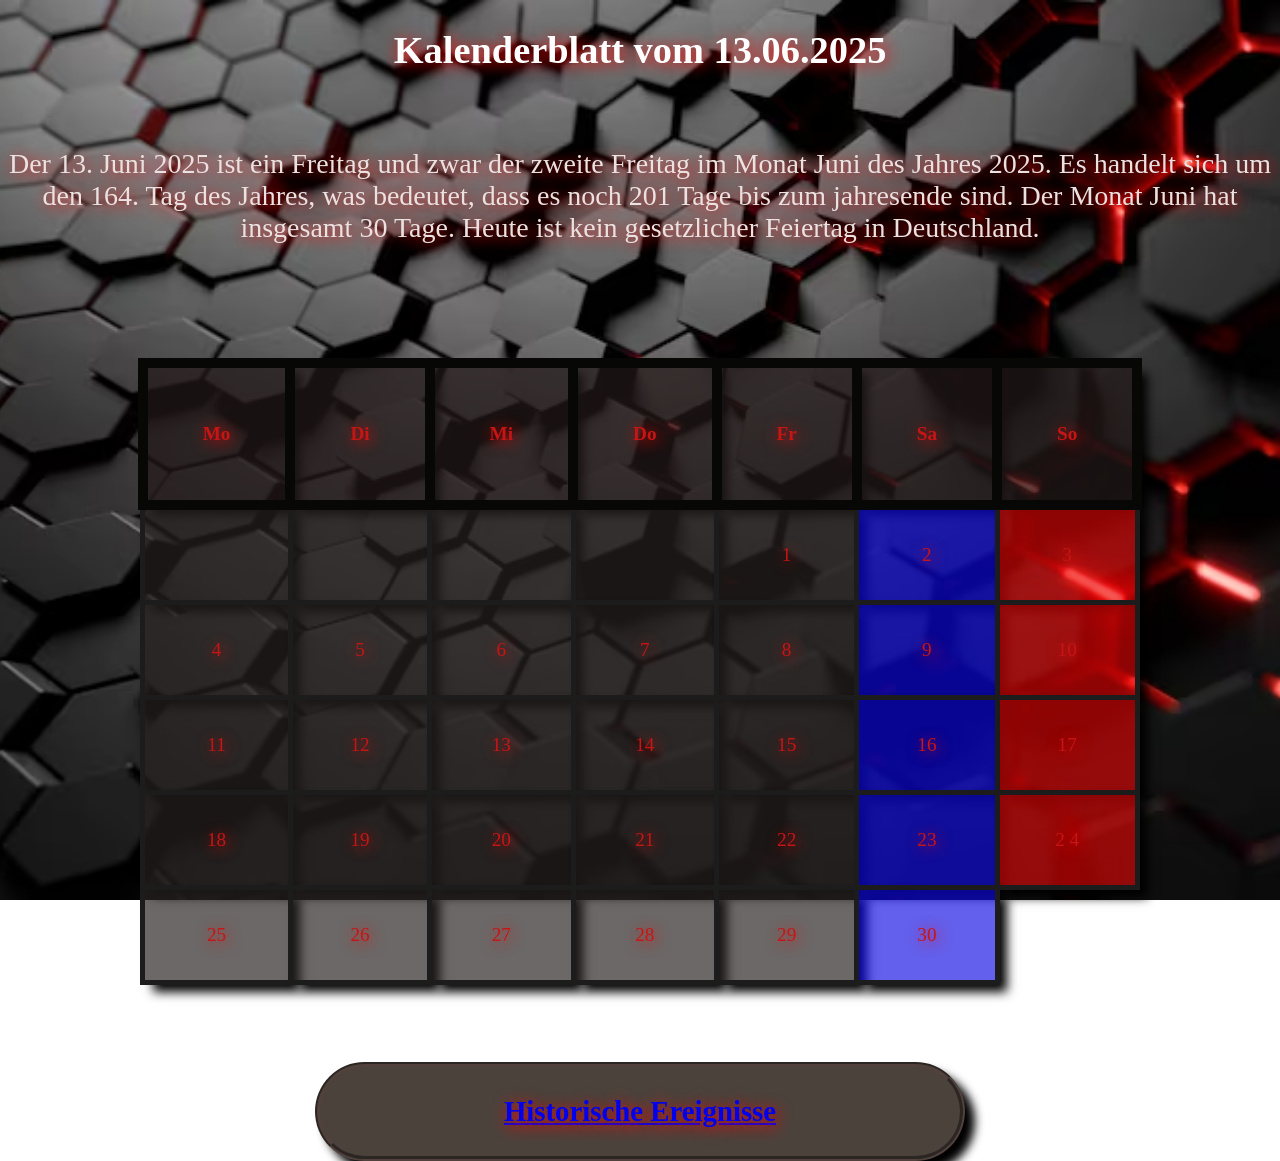
==== html_kalender/kalender_abgeschlossen_index.html @ be57ccbb "Code komprimiert und text-shadows hinzugefügt" ====
<!doctype html>
<html>

<head>
  <title> Kalenderblatt vom 13.06.2025</title>
  <link rel="stylesheet" href="style.css" />
<meta name="viewport" content ="width=device-width, initial-scale=0.75">
</head>
<div class="kalender">
  <p>

    <body>
      <h1 class="Kalenderblatt">Kalenderblatt vom 13.06.2025</h1>
      <br />
      <p class="obriger_text">
        Der 13. Juni 2025 ist ein Freitag und zwar der zweite Freitag im Monat Juni
        des Jahres 2025. Es handelt sich um den 164. Tag des Jahres, was bedeutet,
        dass es noch 201 Tage bis zum jahresende sind. Der Monat Juni hat insgesamt
        30 Tage. Heute ist kein gesetzlicher Feiertag in Deutschland.
      </p>
      <br>
      <table>
        <tr>
          <th>Mo</th>
          <th>Di</th>
          <th>Mi</th>
          <th>Do</th>
          <th>Fr</th>
          <th>Sa</th>
          <th>So</th>
        </tr>
        <tbody>
          <tr>
            <td></td>
            <td></td>
            <td></td>
            <td></td>
            <td>1</td>
            <td class="Samstag">2</td>
            <td class="Sonntag">3</td>
          </tr>
          <tr>
            <td>4</td>
            <td>5</td>
            <td>6</td>
            <td>7</td>
            <td>8</td>
            <td class="Samstag">9</td>
            <td class="Sonntag">10</td>
          </tr>
          <tr>
            <td>11</td>
            <td>12</td>
            <td>13</td>
            <td>14</td>
            <td>15</td>
            <td class="Samstag">16</td>
            <td class="Sonntag">17</td>
          </tr>
          <tr>
            <td>18</td>
            <td>19</td>
            <td>20</td>
            <td>21</td>
            <td>22</td>
            <td class="Samstag">23</td>
            <td class="Sonntag">2 4</td>
          </tr>
          <tr>
            <td>25</td>
            <td>26</td>
            <td>27</td>
            <td>28</td>
            <td>29</td>
            <td class="Samstag">30</td>
          </tr>
        </tbody>
      </table>
      <div class="historische_ereignisse">
        <p>
        <h2> <a href="historische_Ereignisse.html">Historische Ereignisse</a>
          </a>
        </h2>
        <ul id="historische_ereignisse"></ul>
  </p>

</div>
</body>

</html>
---- html_kalender/style.css ----
html,
body {
  width: 100%;
  height: 100%;
  margin: auto;
}
h1{
  color: rgb(255, 255, 255);
  text-shadow: 2px 2px 15px #f80505
}
h2 {
  text-align: center;
  text-shadow: 2px 2px 15px #f80505
}
.obriger_text {                                 //*Definiert den Text unter der Überschrift "Kalenderblatt vom 13.06.2025"*/
  font-size: 30px;
  color: rgb(235, 225, 225);
  text-shadow: 2px 2px 15px #f80505
}
table {
  /*Definiert die Tabelle*/
  border-collapse: collapse;
  width: 900px;
  margin: auto;
  margin-bottom: 6%;
  margin-top: 5%;
  box-shadow: 10px 10px 10px rgba(0, 0, 0.1.8);
}
th {                                          //*definiert die Kopfzeile der Tabelle*/
  color: rgb(165, 22, 117);
  text-shadow: 2px 2px 15px #f80505
}
.kalender {
  color: rgb(198, 21, 21);
  text-align: center;
  font-size: larger;
}
body {
                                              //*Definiert das Gesamtbild*/
  font-family: Arial, sans-serif, geneva;
  background-size: cover;
  background-repeat: no-repeat;
  background-position: center;
  background-attachment: fixed;
  margin: 0;
  min-height: 10h;
  background-image: url("assets/images/background.avif");
}
th,
td {
  /*Definiert die Kästchen der Tabelle*/
  border: 10px solid #070706;
  padding: 55px;
  text-align: center;
  background-color: #221919b4;
  box-shadow: 10px 10px 10px rgba(0, 0, 0, 1.8);
  text-shadow: 2px 2px 15px #f80505
}
td {
  /*Definiert Tabelle ohne Kopfzeile*/
  border: 5px solid #1d1c1c;
  height: 50px; /*Höhe von der Tabelle*/
  padding: 20px; /*Abstand von Schriften zum Rahmen*/
  text-align: center; /*Bestimmt wo die Zahl in den Kästen steht*/
  background-color: #25211fad;
  box-shadow: 10px 10px 10px rgba(0, 0, 0, 1.8);
}
td:hover {
  /*Gibt dem Text "Historische Ereignisse" gewisse Eigenschaften*/
  background-color: rgba(
    168,
    3,
    17,
    0.349
    ); /*Farbe wird rot, wenn man mit den Cursor drüber geht*/
}
.Samstag {
  /* Definiert die Spalte "Samtag"*/
  background-color: #0c08e4a4;
}
.Sonntag {
  /*Definiert die Spalte "Sonntag"*/
  background-color: #ee060698;
}
.historische_ereignisse {
  /*Definiert den Text "Historische Ereignisse"*/
  border: groove;
  border-color: #0705056c;
  border-width: 5px;
  border-radius: 90px;
  background-color: #4b423c;
  margin: auto;
  width: 50%;
  box-shadow: 10px 10px 10px rgba(0, 0, 0, 2.8);
}
.historische_ereignisse :hover {
  color: #8f5512;
  font-size: 24px;
  border-collapse: colla;
  text-align: center;
  width: 60%;
  margin: auto;
}
p {
  color: #070303;
  font-size: 28px;
}
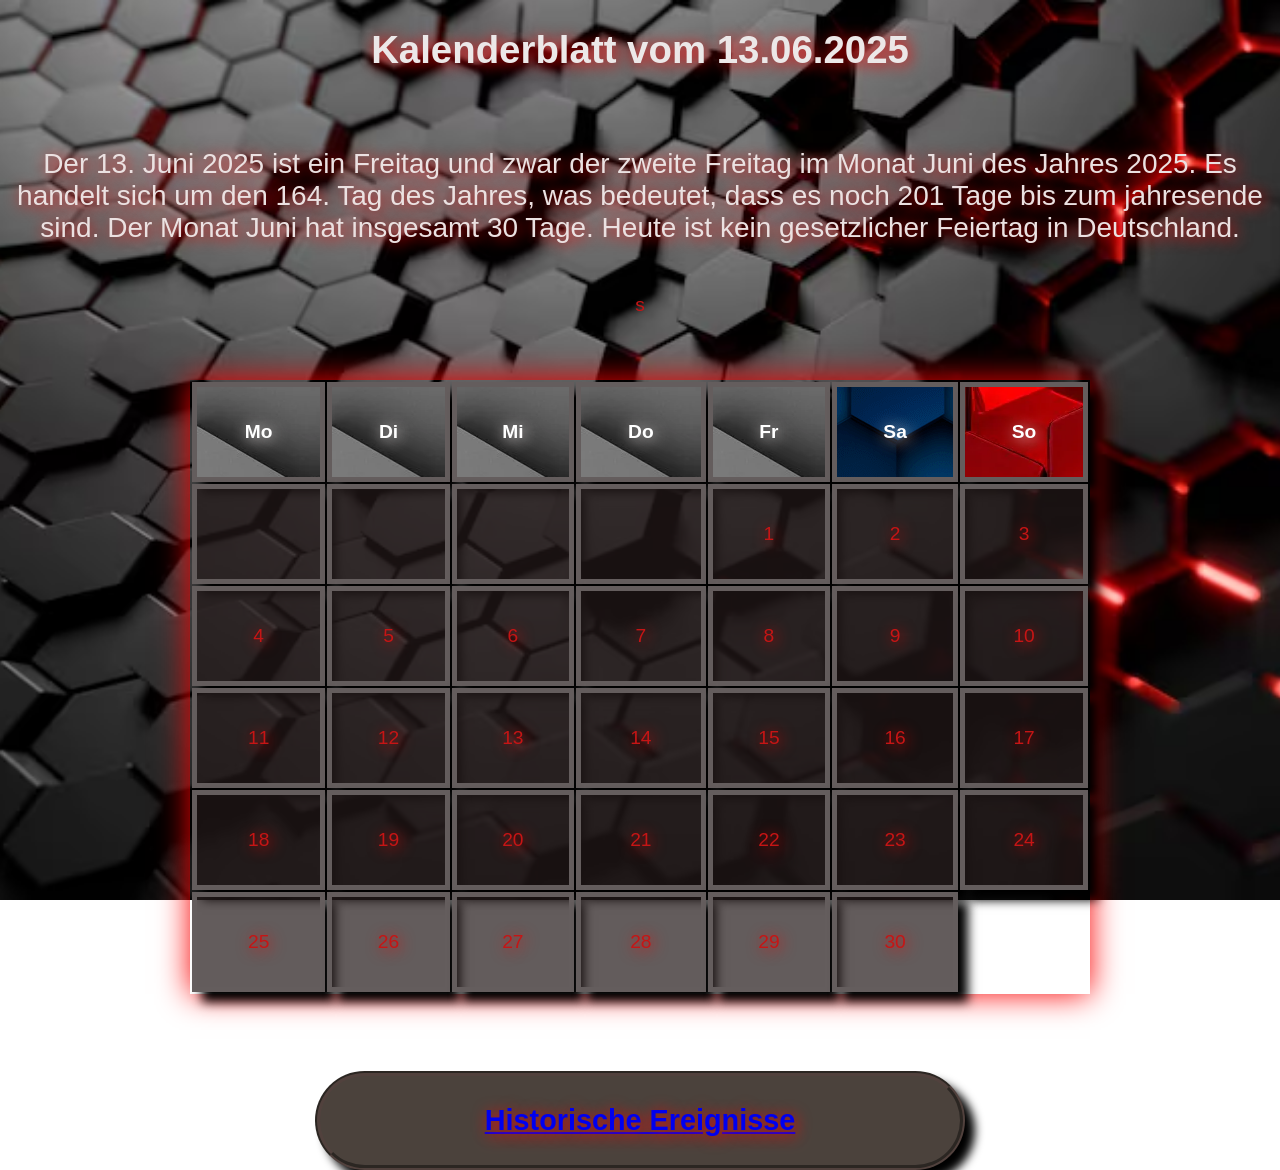
==== commit ae582bed: "Images den einzelnen Feldern hinzugefügt" ====
--- a/html_kalender/kalender_abgeschlossen_index.html
+++ b/html_kalender/kalender_abgeschlossen_index.html
@@ -21,13 +21,13 @@
       <br>
       <table>
         <tr>
-          <th>Mo</th>
-          <th>Di</th>
-          <th>Mi</th>
-          <th>Do</th>
-          <th>Fr</th>
-          <th>Sa</th>
-          <th>So</th>
+          <th class="montag">Mo</th>
+          <th class="dienstag">Di</th>
+          <th class="mittwoch">Mi</th>
+          <th class="donnerstag">Do</th>
+          <th class="freitag">Fr</th>
+          <th class="samstag">Sa</th>
+          <th class="sonntag">So</th>
         </tr>
         <tbody>
           <tr>
@@ -35,44 +35,44 @@
             <td></td>
             <td></td>
             <td></td>
-            <td>1</td>
-            <td class="Samstag">2</td>
-            <td class="Sonntag">3</td>
+            <td class="tag">1</td>
+            <td class="wochenende_1">2</td>
+            <td class="wochenende_2">3</td>
           </tr>
           <tr>
-            <td>4</td>
-            <td>5</td>
-            <td>6</td>
-            <td>7</td>
-            <td>8</td>
-            <td class="Samstag">9</td>
-            <td class="Sonntag">10</td>
+            <td class="tag">4</td>s
+            <td class="tag">5</td>
+            <td class="tag">6</td>
+            <td class="tag">7</td>
+            <td class="tag">8</td>
+            <td class="wochenende_1">9</td>
+            <td class="wochenende_2">10</td>
           </tr>
           <tr>
-            <td>11</td>
-            <td>12</td>
-            <td>13</td>
-            <td>14</td>
-            <td>15</td>
-            <td class="Samstag">16</td>
-            <td class="Sonntag">17</td>
+            <td class="tag">11</td>
+            <td class="tag">12</td>
+            <td class="tag">13</td>
+            <td class="tag">14</td>
+            <td class="tag">15</td>
+            <td class="wochenende_1">16</td>
+            <td class="wochenende_2">17</td>
           </tr>
           <tr>
-            <td>18</td>
-            <td>19</td>
-            <td>20</td>
-            <td>21</td>
-            <td>22</td>
-            <td class="Samstag">23</td>
-            <td class="Sonntag">2 4</td>
+            <td class="tag">18</td>
+            <td class="tag">19</td>
+            <td class="tag">20</td>
+            <td class="tag">21</td>
+            <td class="tag">22</td>
+            <td class="wochenende_1">23</td>
+            <td class="wochenende_2">24</td>
           </tr>
           <tr>
-            <td>25</td>
-            <td>26</td>
-            <td>27</td>
-            <td>28</td>
-            <td>29</td>
-            <td class="Samstag">30</td>
+            <td class="tag">25</td>
+            <td class="tag">26</td>
+            <td class="tag">27</td>
+            <td class="tag">28</td>
+            <td class="tag">29</td>
+            <td class="wochenende_1">30</td>
           </tr>
         </tbody>
       </table>
--- a/html_kalender/style.css
+++ b/html_kalender/style.css
@@ -5,7 +5,7 @@
   margin: auto;
 }
 h1{
-  color: rgb(255, 255, 255);
+  color: rgb(236, 232, 232);
   text-shadow: 2px 2px 15px #f80505
 }
 h2 {
@@ -19,16 +19,62 @@
 }
 table {
   /*Definiert die Tabelle*/
-  border-collapse: collapse;
+  border-collapse: separate;
   width: 900px;
   margin: auto;
   margin-bottom: 6%;
   margin-top: 5%;
-  box-shadow: 10px 10px 10px rgba(0, 0, 0.1.8);
+  box-shadow: 0px 0px 30px #fb0101
 }
-th {                                          //*definiert die Kopfzeile der Tabelle*/
-  color: rgb(165, 22, 117);
-  text-shadow: 2px 2px 15px #f80505
+.montag{
+  background-image: url("assets/images/wochentage.jpg");
+   color: white;
+  text-shadow: 2px 2px 15px #eae4e4;
+}
+.dienstag {
+  background-image: url("assets/images/wochentage.jpg");
+   color: white;
+  text-shadow: 2px 2px 15px #eae4e4
+}
+.mittwoch {
+  background-image: url("assets/images/wochentage.jpg");
+  color: white;
+  text-shadow: 2px 2px 15px #eae4e4
+}
+.donnerstag {
+  background-image: url("assets/images/wochentage.jpg");
+   color: white;
+  text-shadow: 2px 2px 15px #eae4e4
+}
+.freitag  {
+  background-image: url("assets/images/wochentage.jpg");
+   color: white;
+  text-shadow: 2px 2px 15px #eae4e4
+}
+.samstag  {
+  background-image: url("assets/images/samstag_background_new.png");
+  color: white;
+  text-shadow: 2px 2px 15px #eae4e4
+}
+.sonntag  {
+  background-image: url("assets/images/sonntag.webp");
+  color: white;
+  text-shadow: 2px 2px 15px #eae4e4
+}
+.wochenende_1:hover {
+  background-image: url("assets/images/samstag_background_new.png");
+  color: white;
+  text-shadow: 2px 2px 15px #eae4e4
+}
+.wochenende_2:hover {
+  background-image: url("assets/images/sonntag.webp");
+  color: white;
+  text-shadow: 2px 2px 15px #eae4e4
+}
+.tag:hover {
+  background-image: url("assets/images/wochentage.jpg");
+  color: white;
+  text-shadow: 2px 2px 15px #eae4e4
 }
 .kalender {
   color: rgb(198, 21, 21);
@@ -36,7 +82,6 @@
   font-size: larger;
 }
 body {
-                                              //*Definiert das Gesamtbild*/
   font-family: Arial, sans-serif, geneva;
   background-size: cover;
   background-repeat: no-repeat;
@@ -49,38 +94,22 @@
 th,
 td {
   /*Definiert die Kästchen der Tabelle*/
-  border: 10px solid #070706;
-  padding: 55px;
-  text-align: center;
-  background-color: #221919b4;
-  box-shadow: 10px 10px 10px rgba(0, 0, 0, 1.8);
-  text-shadow: 2px 2px 15px #f80505
-}
-td {
-  /*Definiert Tabelle ohne Kopfzeile*/
-  border: 5px solid #1d1c1c;
+  border: 5px solid #645d5d;
+  padding: 55px;/*Definiert Tabelle ohne Kopfzeile*/
+  border: 5px solid #645d5d;
   height: 50px; /*Höhe von der Tabelle*/
   padding: 20px; /*Abstand von Schriften zum Rahmen*/
   text-align: center; /*Bestimmt wo die Zahl in den Kästen steht*/
   background-color: #25211fad;
   box-shadow: 10px 10px 10px rgba(0, 0, 0, 1.8);
+  text-align: center;
+  background-color: #221919b4;
+  box-shadow: 10px 10px 10px rgba(0, 0, 0, 1.8);
+  text-shadow: 2px 2px 15px #f70404
 }
 td:hover {
   /*Gibt dem Text "Historische Ereignisse" gewisse Eigenschaften*/
-  background-color: rgba(
-    168,
-    3,
-    17,
-    0.349
-    ); /*Farbe wird rot, wenn man mit den Cursor drüber geht*/
-}
-.Samstag {
-  /* Definiert die Spalte "Samtag"*/
-  background-color: #0c08e4a4;
-}
-.Sonntag {
-  /*Definiert die Spalte "Sonntag"*/
-  background-color: #ee060698;
+  background-color: rgba(168,3,17,0.349); /*Farbe wird rot, wenn man mit den Cursor drüber geht*/
 }
 .historische_ereignisse {
   /*Definiert den Text "Historische Ereignisse"*/
@@ -102,6 +131,5 @@
   margin: auto;
 }
 p {
-  color: #070303;
-  font-size: 28px;
-}
+font-size: 28px;
+}
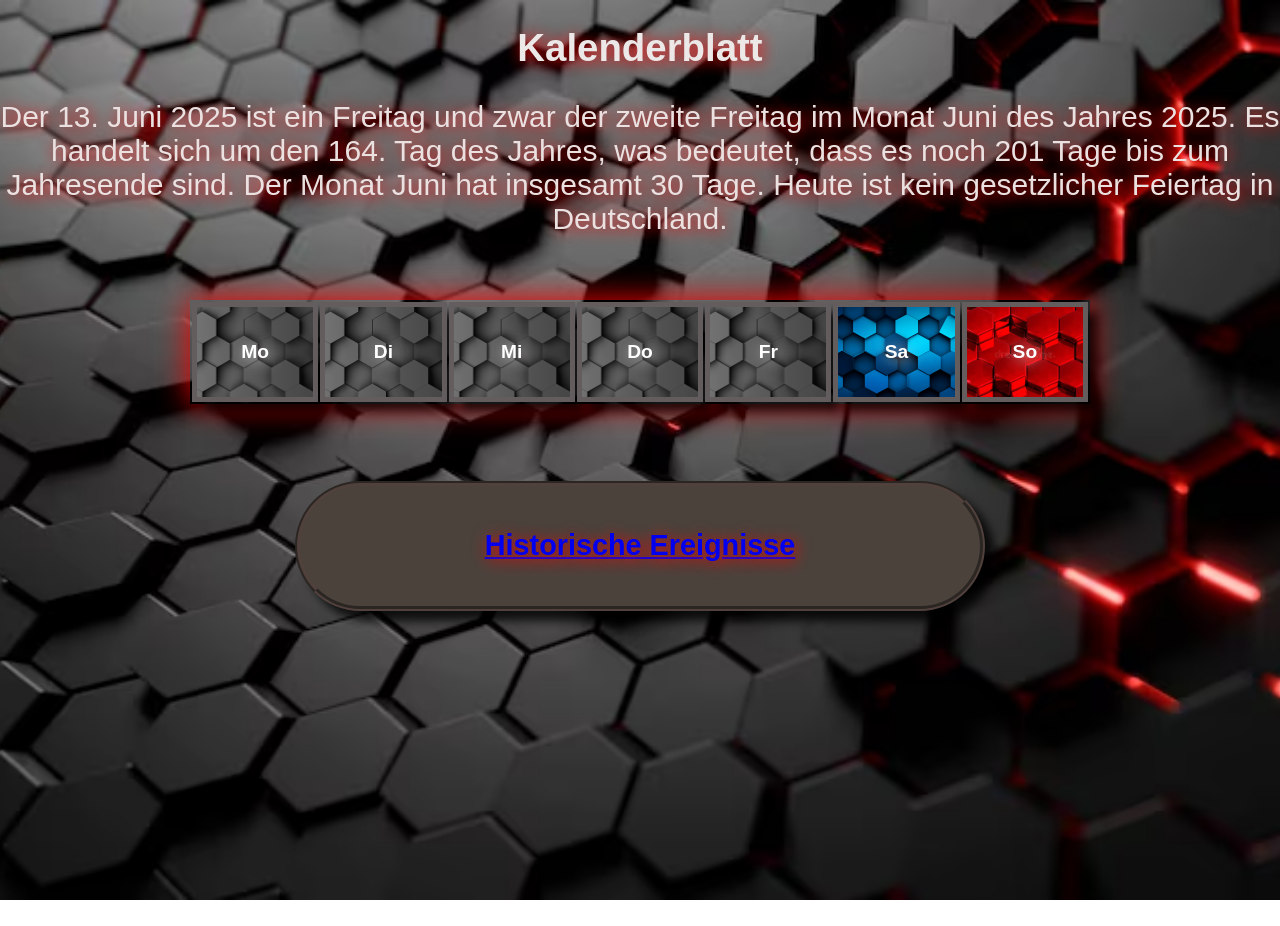
==== commit 100a0827: "Kalender_JS" ====
--- a/html_kalender/kalender_abgeschlossen_index.html
+++ b/html_kalender/kalender_abgeschlossen_index.html
@@ -1,25 +1,22 @@
-<!doctype html>
-<html>
-
+<!DOCTYPE html>
+<html lang="de">
 <head>
-  <title> Kalenderblatt vom 13.06.2025</title>
-  <link rel="stylesheet" href="style.css" />
-<meta name="viewport" content ="width=device-width, initial-scale=0.75">
+  <meta charset="UTF-8">
+  <meta name="viewport" content="width=device-width, initial-scale=0.75">
+  <title>Kalenderblatt</title>
+  <link rel="stylesheet" href="style.css">
 </head>
-<div class="kalender">
-  <p>
-
-    <body>
-      <h1 class="Kalenderblatt">Kalenderblatt vom 13.06.2025</h1>
-      <br />
-      <p class="obriger_text">
-        Der 13. Juni 2025 ist ein Freitag und zwar der zweite Freitag im Monat Juni
-        des Jahres 2025. Es handelt sich um den 164. Tag des Jahres, was bedeutet,
-        dass es noch 201 Tage bis zum jahresende sind. Der Monat Juni hat insgesamt
-        30 Tage. Heute ist kein gesetzlicher Feiertag in Deutschland.
-      </p>
-      <br>
-      <table>
+<body>
+  <div class="kalender">
+    <h1 id="Mainheadline">Kalenderblatt</h1>
+    <p class="obriger_text">
+      Der 13. Juni 2025 ist ein Freitag und zwar der zweite Freitag im Monat Juni
+      des Jahres 2025. Es handelt sich um den 164. Tag des Jahres, was bedeutet,
+      dass es noch 201 Tage bis zum Jahresende sind. Der Monat Juni hat insgesamt
+      30 Tage. Heute ist kein gesetzlicher Feiertag in Deutschland.
+    </p>
+    <table>
+      <thead>
         <tr>
           <th class="montag">Mo</th>
           <th class="dienstag">Di</th>
@@ -29,62 +26,20 @@
           <th class="samstag">Sa</th>
           <th class="sonntag">So</th>
         </tr>
-        <tbody>
-          <tr>
-            <td></td>
-            <td></td>
-            <td></td>
-            <td></td>
-            <td class="tag">1</td>
-            <td class="wochenende_1">2</td>
-            <td class="wochenende_2">3</td>
-          </tr>
-          <tr>
-            <td class="tag">4</td>s
-            <td class="tag">5</td>
-            <td class="tag">6</td>
-            <td class="tag">7</td>
-            <td class="tag">8</td>
-            <td class="wochenende_1">9</td>
-            <td class="wochenende_2">10</td>
-          </tr>
-          <tr>
-            <td class="tag">11</td>
-            <td class="tag">12</td>
-            <td class="tag">13</td>
-            <td class="tag">14</td>
-            <td class="tag">15</td>
-            <td class="wochenende_1">16</td>
-            <td class="wochenende_2">17</td>
-          </tr>
-          <tr>
-            <td class="tag">18</td>
-            <td class="tag">19</td>
-            <td class="tag">20</td>
-            <td class="tag">21</td>
-            <td class="tag">22</td>
-            <td class="wochenende_1">23</td>
-            <td class="wochenende_2">24</td>
-          </tr>
-          <tr>
-            <td class="tag">25</td>
-            <td class="tag">26</td>
-            <td class="tag">27</td>
-            <td class="tag">28</td>
-            <td class="tag">29</td>
-            <td class="wochenende_1">30</td>
-          </tr>
-        </tbody>
-      </table>
-      <div class="historische_ereignisse">
-        <p>
-        <h2> <a href="historische_Ereignisse.html">Historische Ereignisse</a>
-          </a>
-        </h2>
-        <ul id="historische_ereignisse"></ul>
-  </p>
-
-</div>
+      </thead>
+      <tbody id="kalenderInhalt">
+        
+      </tbody>
+    </table>
+    <div class="historische_ereignisse">
+      <h2>
+        <a href="historische_Ereignisse.html">
+          Historische Ereignisse
+        </a>
+      </h2>
+      <ul id="historische_ereignisse"></ul>
+    </div>
+  </div>
+  <script src="Kalender.js"></script>
 </body>
-
 </html>
--- a/html_kalender/style.css
+++ b/html_kalender/style.css
@@ -1,135 +1,153 @@
 html,
 body {
   width: 100%;
-  height: 100%;
-  margin: auto;
-}
-h1{
-  color: rgb(236, 232, 232);
-  text-shadow: 2px 2px 15px #f80505
-}
-h2 {
-  text-align: center;
-  text-shadow: 2px 2px 15px #f80505
-}
-.obriger_text {                                 //*Definiert den Text unter der Überschrift "Kalenderblatt vom 13.06.2025"*/
-  font-size: 30px;
-  color: rgb(235, 225, 225);
-  text-shadow: 2px 2px 15px #f80505
-}
-table {
-  /*Definiert die Tabelle*/
-  border-collapse: separate;
-  width: 900px;
-  margin: auto;
-  margin-bottom: 6%;
-  margin-top: 5%;
-  box-shadow: 0px 0px 30px #fb0101
-}
-.montag{
-  background-image: url("assets/images/wochentage.jpg");
-   color: white;
-  text-shadow: 2px 2px 15px #eae4e4;
-}
-.dienstag {
-  background-image: url("assets/images/wochentage.jpg");
-   color: white;
-  text-shadow: 2px 2px 15px #eae4e4
-}
-.mittwoch {
-  background-image: url("assets/images/wochentage.jpg");
-  color: white;
-  text-shadow: 2px 2px 15px #eae4e4
-}
-.donnerstag {
-  background-image: url("assets/images/wochentage.jpg");
-   color: white;
-  text-shadow: 2px 2px 15px #eae4e4
-}
-.freitag  {
-  background-image: url("assets/images/wochentage.jpg");
-   color: white;
-  text-shadow: 2px 2px 15px #eae4e4
-}
-.samstag  {
-  background-image: url("assets/images/samstag_background_new.png");
-  color: white;
-  text-shadow: 2px 2px 15px #eae4e4
-}
-.sonntag  {
-  background-image: url("assets/images/sonntag.webp");
-  color: white;
-  text-shadow: 2px 2px 15px #eae4e4
-}
-.wochenende_1:hover {
-  background-image: url("assets/images/samstag_background_new.png");
-  color: white;
-  text-shadow: 2px 2px 15px #eae4e4
-}
-.wochenende_2:hover {
-  background-image: url("assets/images/sonntag.webp");
-  color: white;
-  text-shadow: 2px 2px 15px #eae4e4
-}
-.tag:hover {
-  background-image: url("assets/images/wochentage.jpg");
-  color: white;
-  text-shadow: 2px 2px 15px #eae4e4
-}
-.kalender {
-  color: rgb(198, 21, 21);
-  text-align: center;
-  font-size: larger;
+  min-height: 100%;
+  margin: 0;
 }
 body {
-  font-family: Arial, sans-serif, geneva;
+  min-height: 100vh;
+  font-family: Arial, Geneva, sans-serif;
+  background-image: url("assets/images/background.avif");
   background-size: cover;
   background-repeat: no-repeat;
   background-position: center;
   background-attachment: fixed;
-  margin: 0;
-  min-height: 10h;
-  background-image: url("assets/images/background.avif");
 }
+/* Überschrift des Kalenderblatts */
+h1 {
+  color: rgb(236, 232, 232);
+  text-shadow: 2px 2px 15px #f80505;
+}
+/* Überschrift der historischen Ereignisse */
+h2 {
+  text-align: center;
+  text-shadow: 2px 2px 15px #f80505;
+}
+/* Text unter der Überschrift */
+.obriger_text {
+  font-size: 30px;
+  color: rgb(235, 225, 225);
+  text-shadow: 2px 2px 15px #f80505;
+}
+/* Gesamter Kalenderbereich */
+.kalender {
+  color: rgb(231, 227, 227);
+  text-align: center;
+  font-size: larger;
+}
+/* Kalendertabelle */
+table {
+  width: 900px;
+  max-width: 95%;
+  margin: 5% auto 6%;
+  border-collapse: separate;
+  table-layout: fixed;
+  box-shadow: 0 0 30px #fb0101;
+}
+
+/* Wochentage Montag bis Freitag */
+.montag,
+.dienstag,
+.mittwoch,
+.donnerstag,
+.freitag {
+  background-image: url("assets/images/wochentage.jpg");
+  background-size: cover;
+  background-position: center;
+  color: white;
+  text-shadow: 2px 2px 15px #eae4e4;
+}
+/* Samstag */
+.samstag {
+  background-image: url("assets/images/samstag_background_new.png");
+  background-size: cover;
+  background-position: center;
+  color: white;
+  text-shadow: 2px 2px 15px #eae4e4;
+}
+/* Sonntag */
+.sonntag {
+  background-image: url("assets/images/sonntag.webp");
+  background-size: cover;
+  background-position: center;
+  color: white;
+  text-shadow: 2px 2px 15px #eae4e4;
+}
+/* Tabellenköpfe und Kalenderzellen */
 th,
 td {
-  /*Definiert die Kästchen der Tabelle*/
+  height: 50px;
+  padding: 20px;
   border: 5px solid #645d5d;
-  padding: 55px;/*Definiert Tabelle ohne Kopfzeile*/
-  border: 5px solid #645d5d;
-  height: 50px; /*Höhe von der Tabelle*/
-  padding: 20px; /*Abstand von Schriften zum Rahmen*/
-  text-align: center; /*Bestimmt wo die Zahl in den Kästen steht*/
-  background-color: #25211fad;
-  box-shadow: 10px 10px 10px rgba(0, 0, 0, 1.8);
+  background-color: rgba(34, 25, 25, 0.71);
   text-align: center;
-  background-color: #221919b4;
-  box-shadow: 10px 10px 10px rgba(0, 0, 0, 1.8);
-  text-shadow: 2px 2px 15px #f70404
+  text-shadow: 2px 2px 15px #f70404;
+  box-shadow: 10px 10px 10px rgba(0, 0, 0, 0.8);
+  transition:
+    background-color 0.3s,
+    background-image 0.3s,
+    transform 0.3s;
 }
+/* Hover-Effekt für normale Wochentage */
+.tag:hover {
+  background-image: url("assets/images/wochentage.jpg");
+  background-size: cover;
+  background-position: center;
+  color: white;
+  text-shadow: 2px 2px 15px #eae4e4;
+  transform: scale(1.05);
+}
+/* Hover-Effekt für Samstage */
+.wochenende_1:hover {
+  background-image: url("assets/images/samstag_background_new.png");
+  background-size: cover;
+  background-position: center;
+  color: white;
+  text-shadow: 2px 2px 15px #eae4e4;
+  transform: scale(1.05);
+}
+/* Hover-Effekt für Sonntage */
+.wochenende_2:hover {
+  background-image: url("assets/images/sonntag.webp");
+  background-size: cover;
+  background-position: center;
+  color: white;
+  text-shadow: 2px 2px 15px #eae4e4;
+  transform: scale(1.05);
+}
+/* Allgemeiner Hover-Effekt für Zellen */
 td:hover {
-  /*Gibt dem Text "Historische Ereignisse" gewisse Eigenschaften*/
-  background-color: rgba(168,3,17,0.349); /*Farbe wird rot, wenn man mit den Cursor drüber geht*/
+  background-color: rgba(168, 3, 17, 0.35);
+  cursor: pointer;
 }
+/* Bereich für historische Ereignisse */
 .historische_ereignisse {
-  /*Definiert den Text "Historische Ereignisse"*/
-  border: groove;
-  border-color: #0705056c;
-  border-width: 5px;
+  width: 50%;
+  margin: auto;
+  padding: 20px;
+  border: 5px groove rgba(7, 5, 5, 0.42);
   border-radius: 90px;
   background-color: #4b423c;
-  margin: auto;
-  width: 50%;
-  box-shadow: 10px 10px 10px rgba(0, 0, 0, 2.8);
+  box-shadow: 10px 10px 10px rgba(0, 0, 0, 0.8);
+  transition:
+    width 0.3s,
+    color 0.3s,
+    font-size 0.3s;
 }
-.historische_ereignisse :hover {
+/* Hover über den gesamten Bereich */
+.historische_ereignisse:hover {
+  width: 60%;
   color: #8f5512;
   font-size: 24px;
-  border-collapse: colla;
-  text-align: center;
-  width: 60%;
-  margin: auto;
 }
+/* Allgemeine Absatzgröße */
 p {
-font-size: 28px;
+  font-size: 28px;
+}
+.heute {
+  background-color: #ffd900;
+  color: black;
+  font-weight: bold;
+  border: 5px solid white;
+  transform: scale(1.08);
 }
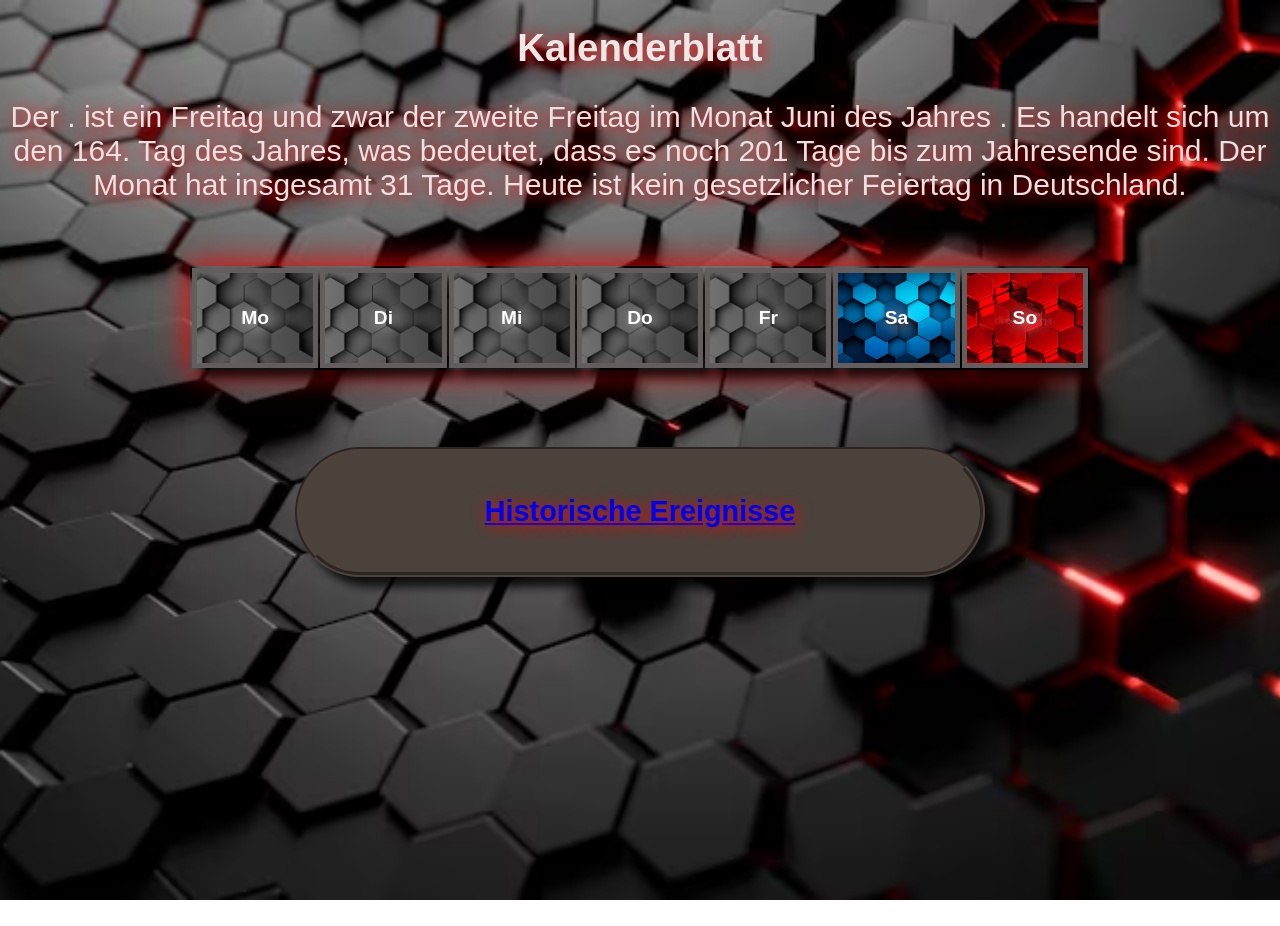
==== commit 56ad88e3: "kalender_js" ====
--- a/html_kalender/kalender_abgeschlossen_index.html
+++ b/html_kalender/kalender_abgeschlossen_index.html
@@ -1,19 +1,22 @@
 <!DOCTYPE html>
 <html lang="de">
+
 <head>
   <meta charset="UTF-8">
   <meta name="viewport" content="width=device-width, initial-scale=0.75">
   <title>Kalenderblatt</title>
   <link rel="stylesheet" href="style.css">
 </head>
+
 <body>
   <div class="kalender">
     <h1 id="Mainheadline">Kalenderblatt</h1>
     <p class="obriger_text">
-      Der 13. Juni 2025 ist ein Freitag und zwar der zweite Freitag im Monat Juni
-      des Jahres 2025. Es handelt sich um den 164. Tag des Jahres, was bedeutet,
-      dass es noch 201 Tage bis zum Jahresende sind. Der Monat Juni hat insgesamt
-      30 Tage. Heute ist kein gesetzlicher Feiertag in Deutschland.
+      Der <span id="day1"></span>. <span id="month1"></span> <span id="year1"></span> ist ein Freitag und zwar der
+      zweite Freitag im Monat Juni
+      des Jahres <span id="year1"></span>. Es handelt sich um den 164. Tag des Jahres, was bedeutet,
+      dass es noch 201 Tage bis zum Jahresende sind. Der Monat <span id="month1"></span> hat insgesamt
+      31 Tage. Heute ist kein gesetzlicher Feiertag in Deutschland.
     </p>
     <table>
       <thead>
@@ -28,7 +31,7 @@
         </tr>
       </thead>
       <tbody id="kalenderInhalt">
-        
+
       </tbody>
     </table>
     <div class="historische_ereignisse">
@@ -42,4 +45,5 @@
   </div>
   <script src="Kalender.js"></script>
 </body>
+
 </html>
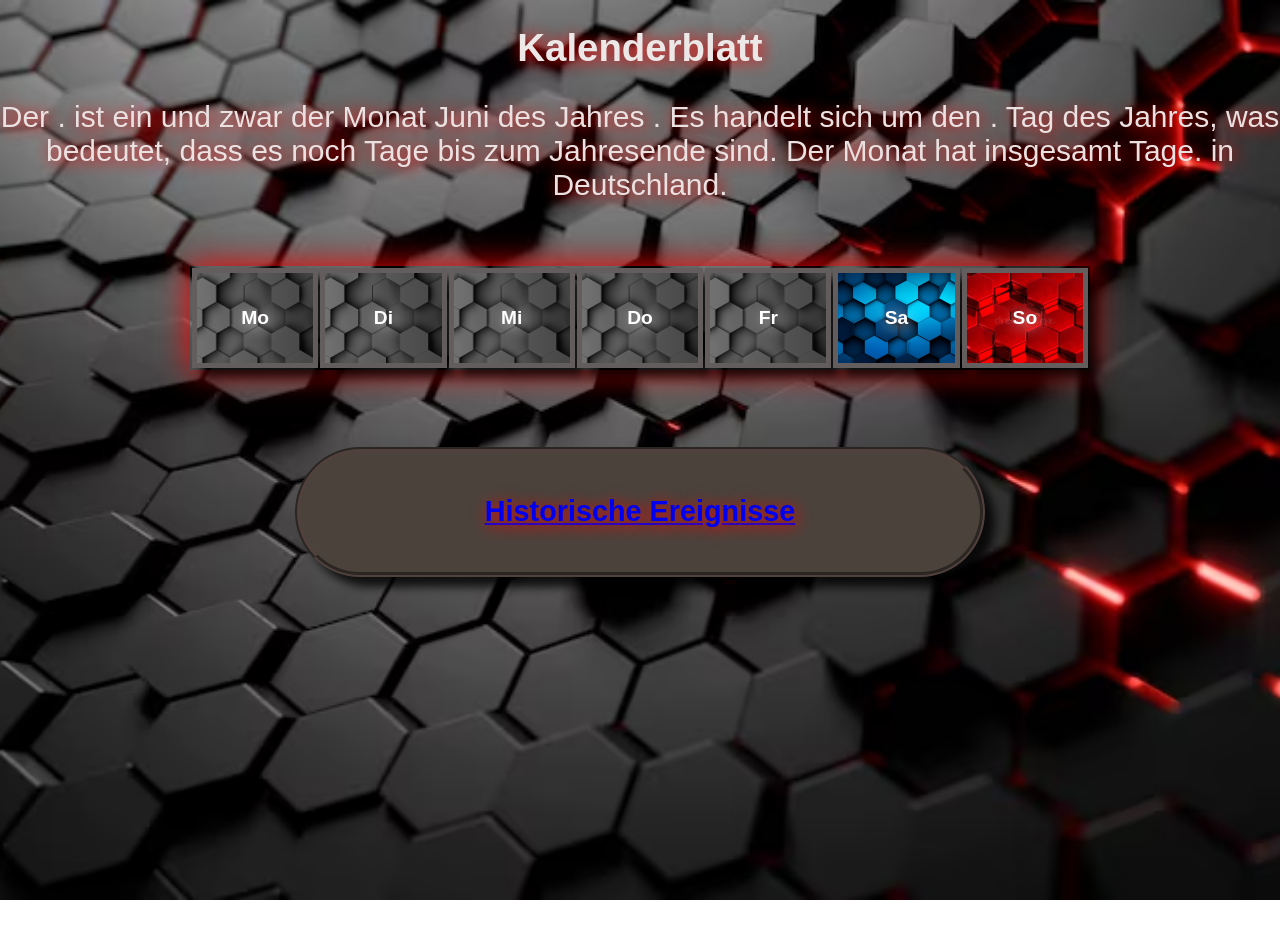
==== commit 6370473e: "Kalender_js_obriger Text_fertig" ====
--- a/html_kalender/kalender_abgeschlossen_index.html
+++ b/html_kalender/kalender_abgeschlossen_index.html
@@ -12,11 +12,14 @@
   <div class="kalender">
     <h1 id="Mainheadline">Kalenderblatt</h1>
     <p class="obriger_text">
-      Der <span id="day1"></span>. <span id="month1"></span> <span id="year1"></span> ist ein Freitag und zwar der
-      zweite Freitag im Monat Juni
-      des Jahres <span id="year1"></span>. Es handelt sich um den 164. Tag des Jahres, was bedeutet,
-      dass es noch 201 Tage bis zum Jahresende sind. Der Monat <span id="month1"></span> hat insgesamt
-      31 Tage. Heute ist kein gesetzlicher Feiertag in Deutschland.
+      Der <span id="day1"></span>. <span id="month1"></span> <span id="year1"></span> ist ein <span
+        class="weekDays"></span>
+      und zwar der
+      <span id="weekDayTimes"></span> <span class="weekDays"></span> Monat Juni
+      des Jahres <span id="year1"></span>. Es handelt sich um den <span id="dayOfYear"></span>. Tag des Jahres, was
+      bedeutet,
+      dass es noch <span id="remainingDays"></span> Tage bis zum Jahresende sind. Der Monat <span id="month1"></span>
+      hat insgesamt <span id="monthlyDays"></span> Tage. <span id="holidays"></span> in Deutschland.
     </p>
     <table>
       <thead>
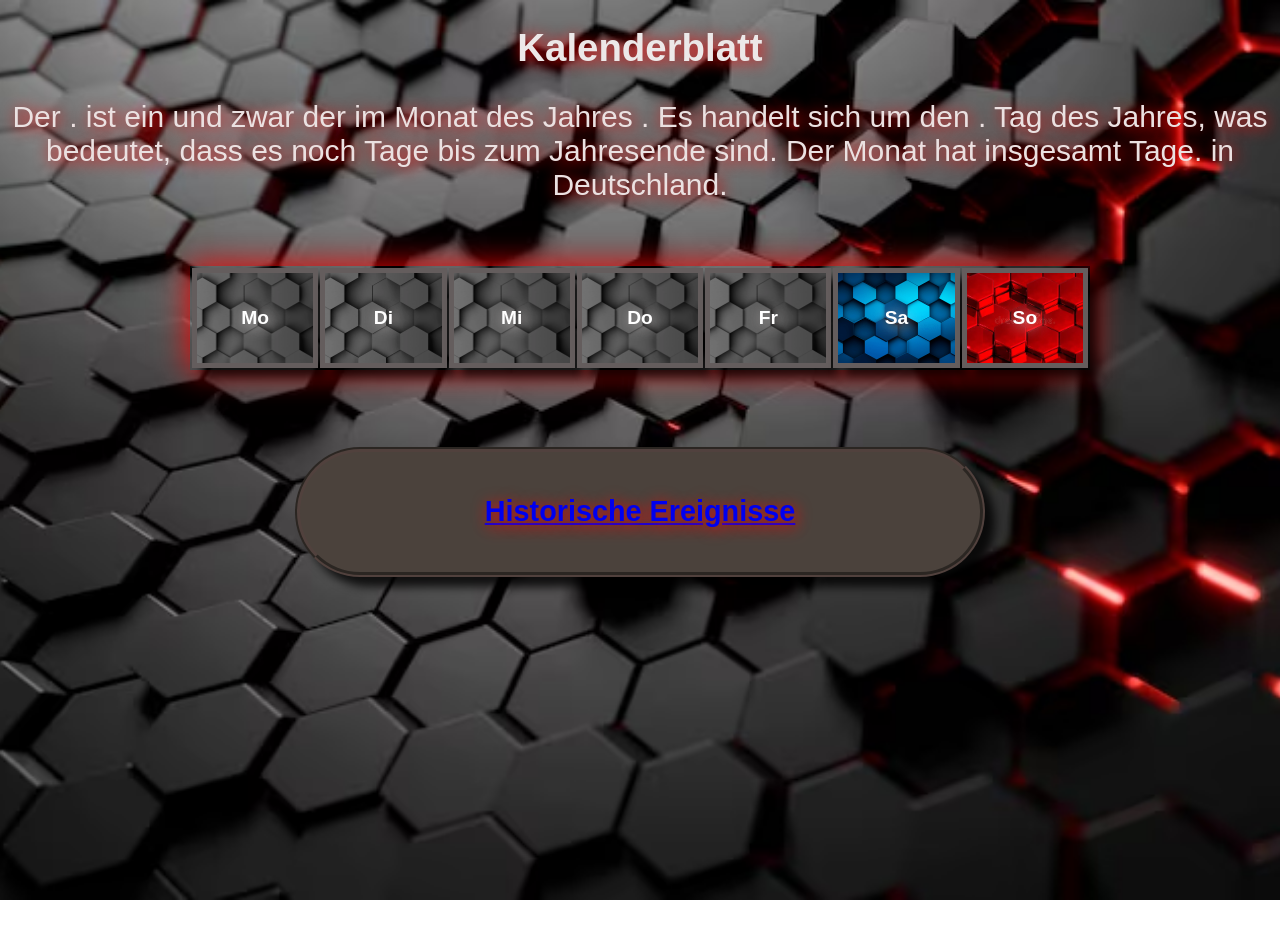
==== commit 4395009e: "kalender_js_ text_fertig" ====
--- a/html_kalender/kalender_abgeschlossen_index.html
+++ b/html_kalender/kalender_abgeschlossen_index.html
@@ -12,10 +12,10 @@
   <div class="kalender">
     <h1 id="Mainheadline">Kalenderblatt</h1>
     <p class="obriger_text">
-      Der <span id="day1"></span>. <span id="month1"></span> <span id="year1"></span> ist ein <span
+      Der <span id="day1"></span>. <span class="month1"></span> <span id="year1"></span> ist ein <span
         class="weekDays"></span>
       und zwar der
-      <span id="weekDayTimes"></span> <span class="weekDays"></span> Monat Juni
+      <span id="weekDayTimes"></span> <span class="weekDays"></span> im Monat <span class="month1"></span>
       des Jahres <span id="year1"></span>. Es handelt sich um den <span id="dayOfYear"></span>. Tag des Jahres, was
       bedeutet,
       dass es noch <span id="remainingDays"></span> Tage bis zum Jahresende sind. Der Monat <span id="month1"></span>
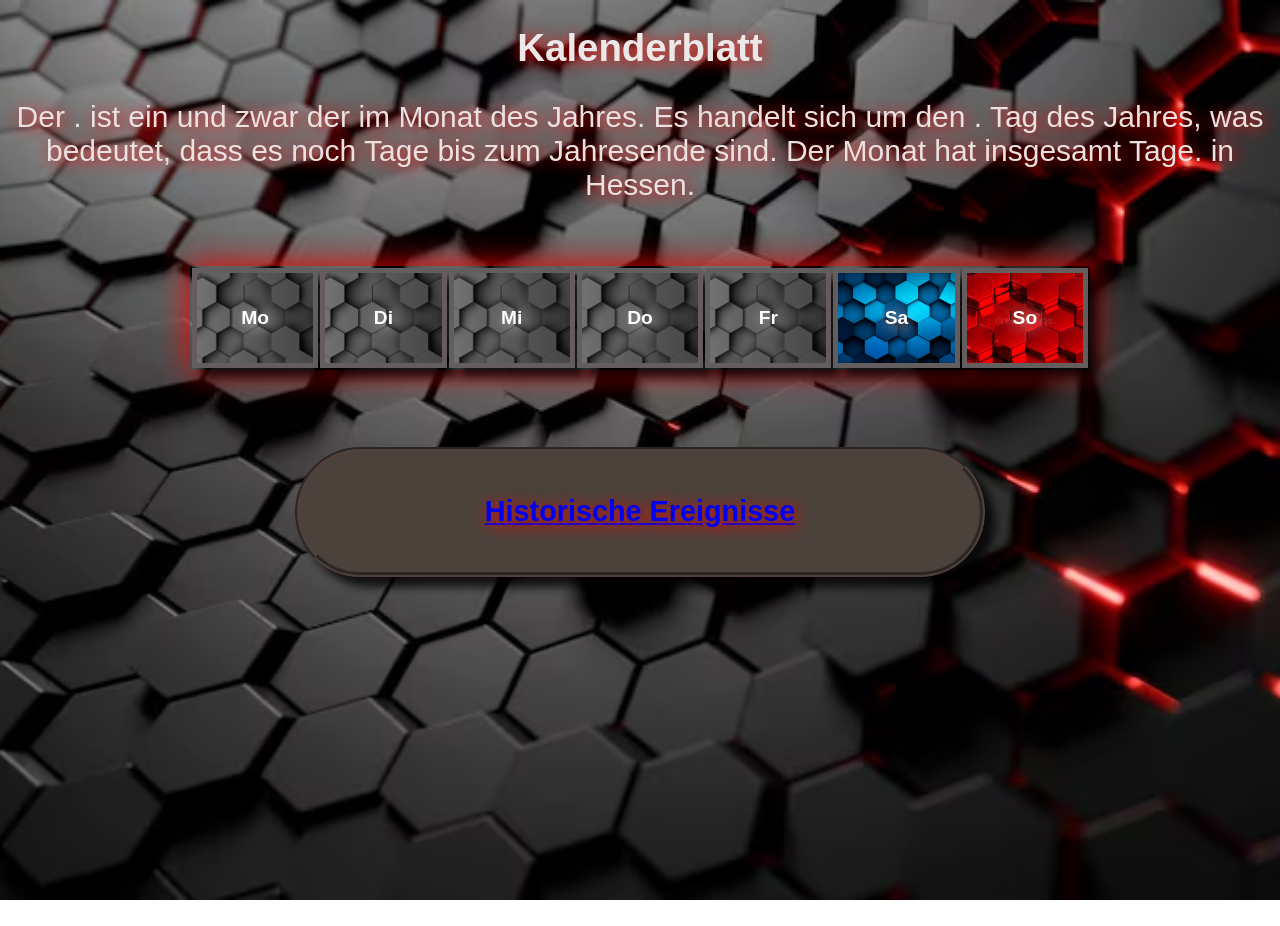
==== commit 708ced92: "Kalender_JS_Tabelle fertig" ====
--- a/html_kalender/kalender_abgeschlossen_index.html
+++ b/html_kalender/kalender_abgeschlossen_index.html
@@ -16,10 +16,10 @@
         class="weekDays"></span>
       und zwar der
       <span id="weekDayTimes"></span> <span class="weekDays"></span> im Monat <span class="month1"></span>
-      des Jahres <span id="year1"></span>. Es handelt sich um den <span id="dayOfYear"></span>. Tag des Jahres, was
+      des Jahres<span id="year1"></span>. Es handelt sich um den <span id="dayOfYear"></span>. Tag des Jahres, was
       bedeutet,
       dass es noch <span id="remainingDays"></span> Tage bis zum Jahresende sind. Der Monat <span id="month1"></span>
-      hat insgesamt <span id="monthlyDays"></span> Tage. <span id="holidays"></span> in Deutschland.
+      hat insgesamt <span id="monthlyDays"></span> Tage. <span id="holidays"></span> in Hessen.
     </p>
     <table>
       <thead>
@@ -33,8 +33,7 @@
           <th class="sonntag">So</th>
         </tr>
       </thead>
-      <tbody id="kalenderInhalt">
-
+      <tbody id="calenderContent">
       </tbody>
     </table>
     <div class="historische_ereignisse">
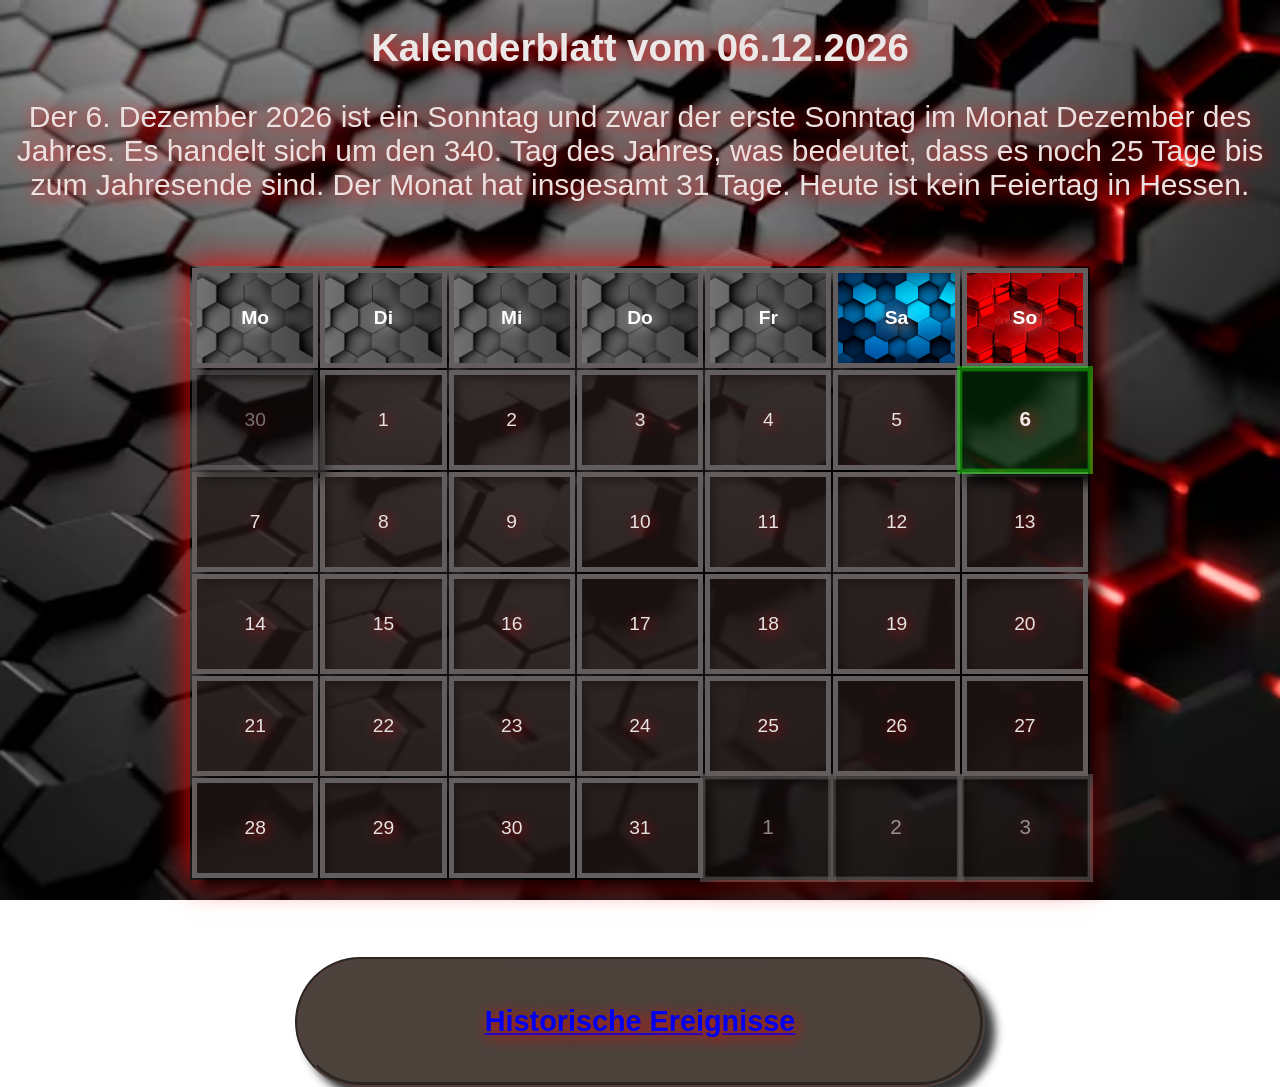
==== commit 5a2ff3a8: "Kalender_Tabelle fertig." ====
--- a/html_kalender/kalender_abgeschlossen_index.html
+++ b/html_kalender/kalender_abgeschlossen_index.html
@@ -45,7 +45,7 @@
       <ul id="historische_ereignisse"></ul>
     </div>
   </div>
-  <script src="Kalender.js"></script>
+  <script src="kalender.js"></script>
 </body>
 
 </html>
--- a/html_kalender/style.css
+++ b/html_kalender/style.css
@@ -145,9 +145,16 @@
   font-size: 28px;
 }
 .heute {
-  background-color: #ffd900;
-  color: black;
+  background-color: #0a831a3a;
+  color: rgb(243, 234, 234);
   font-weight: bold;
-  border: 5px solid white;
+  border: 5px solid rgba(31, 245, 11, 0.397);
   transform: scale(1.08);
-}+}
+.nextMonth {
+  opacity: 0.6;
+  transform: scale(1.08);
+}
+.previousMonth {
+  opacity: 0.5;
+}
